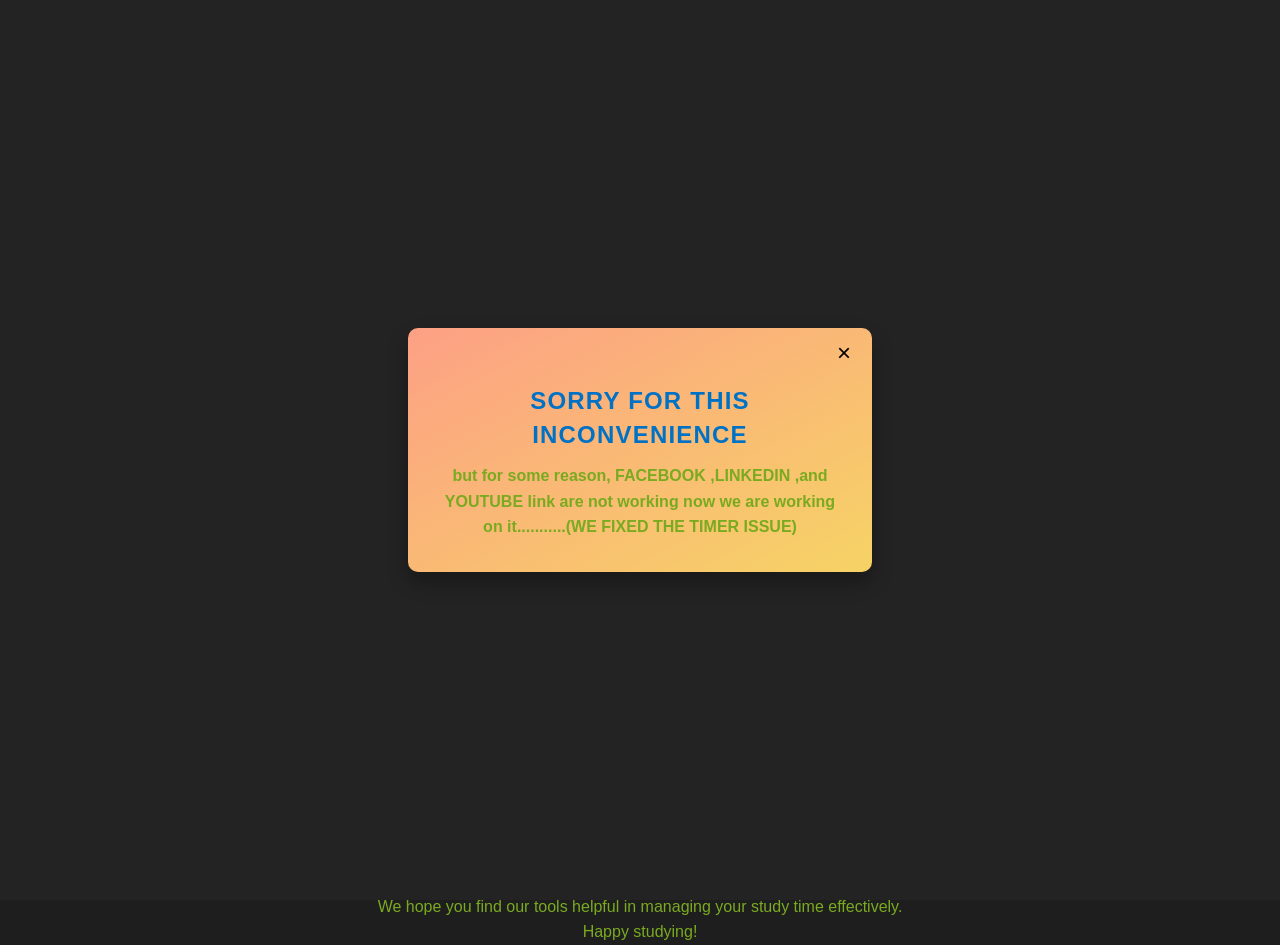
==== index.html @ 0629aa64 "Add files via upload" ====
<!DOCTYPE html>
<html lang="en">
<head>
    <!-------------------
    Basic meta tags for character encoding and responsive layout
    --------------------------->
    <meta charset="UTF-8">
    <meta name="viewport" content="width=device-width, initial-scale=1.0">    
    
    <!-------------------
    Page Title and SEO Metadata
    --------------------------->
    <title>homepage</title>
    <meta name="author" content="Devang">
    <meta name="description" content="Timer.App.com - Your ultimate destination for managing your study time effectively. Set timers for study sessions and breaks to enhance productivity.">
    <meta name="keywords" content="study timer, productivity, time management, study sessions, breaks, focus, organization">

    <!----------------------
    Link to external stylesheet 
    --------------------------->
    <link rel="stylesheet" href="homepage.css">
</head>
<body>

<!---------------------
Top navigation bar with logo and page links 
--------------------------->
    <nav class="navbar">
        <div class="navbar-brand">⏰ Timer App.com</div>
        <ul class="navbar-links">
            <li><a href="index.html">Home</a></li>
            <li><a href="alarm.html">Alarm</a></li>
            <li><a href="stopwatch.html">Stopwatch</a></li>
            <li><a href="timer.html">Timer</a></li>
            <li><a href="liveclock.html">Live Clock</a></li>
        </ul>
    </nav>

    <!-----------------
    Breadcrumb navigation for better user orientation 
    --------------------------->
    <nav class="breadcrumb-nav" aria-label="Breadcrumb" style="margin: 1.2rem 0 0 0.5rem;">
        <ol class="breadcrumb">
            <li><a href="index.html">Home</a></li>
        </ol>
    </nav>

    <!-----------------------------
    Introduction section with welcome message and overview 
    --------------------------->
    <div class="container" id>
        <h1>Welcome to Timer.App.com</h1>
        <p>Your ultimate destination for managing your study time effectively.</p>
        <p>Set timers for study sessions and breaks to enhance productivity.</p>
        <h2>Get Started</h2>
        <p>Choose from our range of tools to help you stay focused and organized:</p>
    </div>

    <!------------------------------------
    Buttons linking to available time management tools 
    ------------------------------------>
    <div class="tool-buttons">
        <a href="liveclock.html"><button>⏰ Clock</button></a>
        <a href="stopwatch.html"><button>⏱️ Stopwatch</button></a>
        <a href="alarm.html"><button>⏰ Alarm</button></a>
        <a href="timer.html"><button>⏲️ Timer</button></a>
    </div>

    <!-------------------------
    Features list section describing what the platform offers 
    --------------------------->
    <h2>Features</h2>
    <p>Our platform offers a variety of features to help you stay focused and productive:</p>
    <ul>
        <li>Customizable timers for study sessions and breaks</li>
        <li>Progress tracking to monitor your study habits</li>
        <li>Integration with popular task management tools</li>
        <li>Notifications to remind you when it's time to take a break or resume studying</li>
        <li>Community support and resources to enhance your learning experience</li>
    </ul>

    <!--------------------------
    Popup overlay 
    --------------------------->
    <div id="popup" class="popup-overlay">
    <div class="popup-box">
    <button class="close-btn">&times;</button>
    <h2>SORRY FOR THIS INCONVENIENCE</h2>
    <p><strong>but for some reason, FACEBOOK ,LINKEDIN ,and YOUTUBE link are not working now we are working on it...........(WE FIXED THE TIMER ISSUE) </strong></p>
  </div>
</div>

</body>

    <!--------------------------
    Footer section with contact information and social links
    --------------------------->
    <footer class="footer">
        <p>&copy; 2025 Timer App.com. All rights reserved.</p>
        <p>Created by Devang</p>
        <p>Contact: <a href="mailto:devangkumarprajapati1908@gmail.com">devangkumarprajapati1908@gmail.com</a></p>

        <!----------------------
        Social media links with icons and tooltips
        --------------------------->
        <p>Follow us on social media for updates and tips:</p>
    
        <div class="social-icons">

            <!-------------------------
            Instagram 
            --------------------------->
            <a href="https://www.instagram.com/dev_daksh__/" class="social-icon" target="_blank" rel="noopener">
                <span class="tooltip">Instagram</span>
                <svg xmlns="http://www.w3.org/2000/svg" viewBox="0 0 24 24" fill="none" stroke="currentColor" stroke-width="2" stroke-linecap="round" stroke-linejoin="round" class="feather feather-instagram">
                    <rect x="2" y="2" width="20" height="20" rx="5" ry="5"></rect>
                    <path d="M16 11.5a4.5 4.5 0 1 1-9 0 4.5 4.5 0 0 1 9 0z"></path>
                    <line x1="17.5" y1="6.5" x2="17.51" y2="6.5"></line>
                </svg>
            </a>

            <!--------------------------
            Facebook
            --------------------------->
            <a href="https://www.facebook.com/devangkumarprajapati1908" class="social-icon" target="_blank" rel="noopener">
                <span class="tooltip">Facebook</span>
                <svg xmlns="http://www.w3.org/2000/svg" viewBox="0 0 24 24" fill="none" stroke="currentColor" stroke-width="2" stroke-linecap="round" stroke-linejoin="round" class="feather feather-facebook">
                    <rect x="2" y="2" width="20" height="20" rx="5" ry="5"></rect>
                    <path d="M16 8h-2a2 2 0 0 0-2 2v2H10v3h2v5h3v-5h2.1l.4-3H15v-1c0-.28.22-.5.5-.5H17V8z"></path>
                </svg>
            </a>

            <!--------------------------
            LinkedIn
            --------------------------->
            <a href="https://www.linkedin.com/in/devang-kumar-prajapati-1908/" class="social-icon" target="_blank" rel="noopener">
                <span class="tooltip">LinkedIn</span>
                <svg xmlns="http://www.w3.org/2000/svg" viewBox="0 0 24 24" fill="none" stroke="currentColor" stroke-width="2" stroke-linecap="round" stroke-linejoin="round" class="feather feather-linkedin">
                    <rect x="2" y="2" width="20" height="20" rx="5" ry="5"></rect>
                    <line x1="8" y1="11" x2="8" y2="16"></line>
                    <line x1="8" y1="8" x2="8" y2="8"></line>
                    <line x1="12" y1="16" x2="12" y2="11"></line>
                    <path d="M16 16v-3a2 2 0 0 0-4 0"></path>
                </svg>
            </a>

            <!--------------------------
            YouTube
            --------------------------->
            <a href="https://www.youtube.com/@devangkumarprajapati1908" class="social-icon" target="_blank" rel="noopener">
                <span class="tooltip">YouTube</span>
                <svg xmlns="http://www.w3.org/2000/svg" viewBox="0 0 24 24" fill="none" stroke="currentColor" stroke-width="2" stroke-linecap="round" stroke-linejoin="round" class="feather feather-youtube">
                    <rect x="2" y="4" width="20" height="16" rx="4" ry="4"></rect>
                    <polygon points="10 9 16 12 10 15 10 9"></polygon>
                </svg>
            </a>
            <!--------------------------
            Github
            --------------------------->
            <a href="https://github.com/Devangdaksh" class="social-icon" target="_blank" rel="noopener">
                <span class="tooltip">GitHub</span>
                <svg xmlns="http://www.w3.org/2000/svg" viewBox="0 0 24 24" fill="none" stroke="currentColor" stroke-width="2" stroke-linecap="round" stroke-linejoin="round" class="feather feather-github">
                    <path d="M12 2C6.13 2 2 6.13 2 12c0 4.42 2.87 8.17 6.84 9.5.5.09.66-.22.66-.48 0-.24-.01-.87-.01-1.7-2.78.6-3.37-1.34-3.37-1.34-.45-1.16-1.1-1.47-1.1-1.47-.9-.62.07-.61.07-.61 1 .07 1.53 1.03 1.53 1.03.89 1.52 2.34 1.08 2.91.83.09-.65.35-1.08.63-1.33-2.22-.25-4.56-1.11-4.56-4.95 0-1.09.39-1.98 1.03-2.68-.1-.25-.45-1.27.1-2.65 0 0 .84-.27 2.75 1.02A9.56 9.56 0 0 1 12 6.8c.85.004 1.71.115 2.51.337 1.91-1.29 2.75-1.02 2.75-1.02.55 1.38.2 2.4.1 2.65.64.7 1.03 1.59 1.03 2.68 0 3.85-2.34 4.7-4.57 4.95.36.31.68.92.68 1.85 0 1.33-.01 2.41-.01 2.74 0 .27.16.58.67.48A10.01 10.01 0 0 0 22 12c0-5.87-4.73-10-10-10z"/>
                </svg>
            </a>
        </div>
        </p>
    </footer>

    <!--------------------------
    Additional information section with thank you message and study tips
    --------------------------->
    <h2>Additional Information</h2>
    <p>We appreciate your support and feedback. If you have any suggestions or need assistance, feel free to reach out to us.</p>
    <p>Here are some tips to enhance your study sessions:</p>
    <p>Thank you for choosing StudyTimer.com to enhance your study productivity!</p>
    <p>We hope you find our tools helpful in managing your study time effectively.</p>
    <p>Happy studying!</p>

    <!--------------------------------
    Theme toggle button for switching dark/light mode
    --------------------------->
    <button class="theme-toggle-btn" id="darkModeToggle" title="Toggle dark mode">🌙</button>

    <!------------------------------ 
    JavaScript file for homepage functionality 
     --------------------------->
    <script src="homepage.js"></script>
</html>
---- homepage.css ----
/* -------------------------------------------
   BASE STYLES
------------------------------------------- */
body {
    font-family: 'Segoe UI', Tahoma, Geneva, Verdana, sans-serif;
    background-color: #f4f4f4;
    margin: 0;
    padding: 0;
    min-height: 100vh;
    box-sizing: border-box;
    transition: background 0.3s, color 0.3s;
}

h1, h2, h3, h4, h5, h6 {
    margin: 0;
    padding: 24px 0 12px 0;
    color: #0072c6;
    font-family: 'Segoe UI', Arial, sans-serif;
    font-size: 1.5rem;
    line-height: 1.4;
    text-transform: uppercase;
    letter-spacing: 0.05em;
    text-align: center;
}

p {
    text-align: center;
    font-family: 'Segoe UI', Arial, sans-serif;
    font-size: 1rem;
    margin: 0;
    padding: 0;
    line-height: 1.6;
    color: #7aaa20;
}

a {
    color: #007BFF;
    text-decoration: none;
    transition: color 0.2s;
}

/* -------------------------------------------
   FEATURE SECTION STYLING
------------------------------------------- */
.features-section {
    width: 80%;
    margin: 0 auto;
    text-align: center;
    padding: 2rem 0;
    background: #fff;
    border-radius: 8px;
    box-shadow: 0 4px 12px rgba(0, 0, 0, 0.1);
    box-sizing: border-box;
    transition: background 0.3s, color 0.3s;
    display: flex;
    flex-direction: column;
    align-items: center;
    justify-content: center;
    gap: 1.5rem;
}

/* -------------------------------------------
   NAVIGATION BAR (Fixed Top)
------------------------------------------- */
.navbar {
    width: 100vw;
    background: #007BFF;
    color: #fff;
    padding: 0.7rem 1rem;
    display: flex;
    align-items: center;
    justify-content: space-between;
    position: fixed;
    top: 0;
    left: 0;
    z-index: 100;
    box-shadow: 0 2px 8px rgba(0,0,0,0.07);
    box-sizing: border-box;
}

.navbar-brand {
    font-size: 1.2rem;
    font-weight: bold;
    letter-spacing: 1px;
    white-space: nowrap;
}

.navbar-links {
    list-style: none;
    display: flex;
    gap: 1rem;
    margin: 0;
    padding: 0;
    flex-wrap: wrap;
}

.navbar-links li {
    display: inline;
}

.navbar-links a {
    color: #fff;
    text-decoration: none;
    font-size: 1rem;
    padding: 0.2rem 0.5rem;
    border-radius: 4px;
    transition: color 0.2s ease , background 0.2s ease;
}

.navbar-links a:hover {
    color: #ffd700;
    background: rgba(255,255,255,0.1);
}

/* -------------------------------------------
   RESPONSIVE NAVIGATION
------------------------------------------- */
@media (max-width: 600px) {
    .navbar {
        flex-direction: column;
        align-items: flex-start;
        padding: 0.7rem 0.5rem;
    }

    .navbar-links {
        width: 100%;
        gap: 0.5rem;
        justify-content: flex-start;
    }

    .navbar-links a {
        font-size: 0.95rem;
        padding: 0.3rem 0.6rem;
    }
}

/* -------------------------------------------
   HEADER & BREADCRUMB NAVIGATION
------------------------------------------- */
.header {
    background: #007BFF;
    padding: 1.2rem 1.5rem 0.7rem 1.5rem;
    font-size: 1.7rem;
    font-weight: bold;
    letter-spacing: 1px;
    color: #fff;
}
.breadcrumb-nav {
    background: #007BFF;
    padding: 0.5rem 1.5rem;
    font-size: 1rem;
    border-radius: 0 0 8px 8px;
}

.breadcrumb {
    color: #fff;
    list-style: none;
    display: flex;
    align-items: center;
    gap: 0.3em;
    padding: 0;
    margin: 0;
}

.breadcrumb li:last-child {
    color: #ffd700;
    font-weight: bold;
}

.breadcrumb a {
    color: #fff;
    text-decoration: none;
}

.breadcrumb a:hover {
    text-decoration: underline;
    color: #ffd700;
}

/* Dark Mode Breadcrumb */
body.dark-mode .breadcrumb-nav {
    background: #007BFF;
}
body.dark-mode .breadcrumb li,
body.dark-mode .breadcrumb a {
    color: #e0e0e0;
}
body.dark-mode .breadcrumb li:last-child {
    color: #66aaff;
}

/* -------------------------------------------
   TOOL BUTTONS
------------------------------------------- */
.tool-buttons {
    display: flex;
    flex-wrap: wrap;
    justify-content: center;
    gap: 1rem;
    margin: 2rem 0;
}

.tool-buttons a {
    text-decoration: none;
}

.tool-buttons button {
    background-color: #007BFF;
    color: white;
    font-size: 1rem;
    padding: 0.8rem 1.6rem;
    border: none;
    border-radius: 1.5rem;
    box-shadow: 0 4px 12px rgba(0, 123, 255, 0.2);
    cursor: pointer;
    transition: background-color 0.3s ease, transform 0.2s ease, box-shadow 0.3s ease;
}

.tool-buttons button:hover {
    background-color: #0056b3;
    transform: translateY(-2px);
    box-shadow: 0 6px 16px rgba(0, 86, 179, 0.3);
}

.tool-buttons button:active {
    transform: translateY(0);
    box-shadow: 0 2px 8px rgba(0, 86, 179, 0.2);
}

/* -------------------------------------------
   SOCIAL MEDIA ICON STYLES
------------------------------------------- */
.social-icons {
    display: flex;
    align-items: center;
    gap: 20px;
    flex-wrap: wrap;
    justify-content: center;
    margin-top: 10px;
}

.social-icon {
    position: relative;
    display: inline-flex;
    align-items: center;
    justify-content: center;
    width: 40px;
    height: 40px;
    border-radius: 50%;
    background-color: white;
    box-shadow: 0 4px 6px rgba(0, 0, 0, 0.1);
    transition: transform 0.3s;
    cursor: pointer;
}

.social-icon:hover {
    transform: scale(1.1);
}

.social-icon svg {
    width: 20px;
    height: 20px;
}

.social-icon span.tooltip {
    position: absolute;
    bottom: 120%;
    left: 50%;
    transform: translateX(-50%);
    background-color: #e91e63;
    color: white;
    padding: 4px 10px;
    border-radius: 5px;
    font-size: 12px;
    white-space: nowrap;
    opacity: 0;
    pointer-events: none;
    transition: opacity 0.3s ease-in-out;
}

.social-icon:hover span.tooltip {
    opacity: 1;
}

.social-icon:hover svg {
    fill: #e91e63;
}

/* -------------------------------------------
   THEME TOGGLE BUTTON
------------------------------------------- */
.theme-toggle-btn {
    position: fixed;
    right: 2rem;
    bottom: 2rem;
    z-index: 1000;
    width: 48px;
    height: 48px;
    border-radius: 50%;
    background-color: #fff;
    color: #007BFF;
    font-size: 1.5rem;
    border: none;
    box-shadow: 0 4px 8px rgba(0,0,0,0.15);
    display: flex;
    align-items: center;
    justify-content: center;
    cursor: pointer;
    transition: background 0.3s, color 0.3s, box-shadow 0.3s;
}

.theme-toggle-btn:hover {
    background-color: #007BFF;
    color: #fff;
    box-shadow: 0 6px 16px rgba(0, 123, 255, 0.2);
}

/* -------------------------------------------
   DARK MODE STYLES
------------------------------------------- */
.container.dark-mode {
    background-color: #1e1e1e;
    color: #f4f4f4;
}

.container.dark-mode h1,
.container.dark-mode h2,
.container.dark-mode h3,
.container.dark-mode p {
    color: #f4f4f4;
}

.container.dark-mode a {
    color: #007BFF;
}

.container.dark-mode .navbar,
.container.dark-mode .breadcrumb-nav {
    background: #0072c6;
}

.container.dark-mode .tool-buttons button {
    background-color: #0056b3;
}

.container.dark-mode .tool-buttons button:hover {
    background-color: #007BFF;
}

.container.dark-mode .social-icon {
    background-color: #2c2c2c;
}

.container.dark-mode .social-icon:hover {
    background-color: #3a3a3a;
}

.container.dark-mode .social-icon span.tooltip {
    background-color: #333;
}

.container.dark-mode .theme-toggle-btn {
    background-color: #0056b3;
}

.container.dark-mode .theme-toggle-btn:hover {
    background-color: #007BFF;
}

body.dark-mode {
    background-color: #1e1e1e;
    color: #f4f4f4;
}

body.dark-mode a {
    color: #66aaff;
}

body.dark-mode .navbar,
body.dark-mode .breadcrumb-nav {
    background: #1a1a1a;
    color: #fff;
}

body.dark-mode .breadcrumb a {
    color: #ccc;
}

body.dark-mode .breadcrumb li:last-child {
    color: #ffd700;
}

body.dark-mode .tool-buttons button {
    background-color: #333;
    color: #fff;
}

body.dark-mode .tool-buttons button:hover {
    background-color: #555;
}

body.dark-mode .theme-toggle-btn {
    background-color: #333;
    color: #fff;
}

body.dark-mode .theme-toggle-btn:hover {
    background-color: #555;
}

body.dark-mode div {
    background-color: #232323;
    color: #f4f4f4;
}

/* -------------------------------------------
   PRINT STYLES
------------------------------------------- */
@media print {
    body {
        background-color: #fff;
        color: #000;
    }

    .navbar, .theme-toggle-btn {
        display: none !important;
    }

    .container {
        padding: 0;
    }

    h1, h2, h3, p {
        color: #000;
    }
}

/* -------------------------------------------
   RESPONSIVE LAYOUT (TABLET + MOBILE)
------------------------------------------- */
@media (max-width: 768px) {
    .container {
        padding: 1rem;
        text-align: center;
        max-width: 100vw;
        overflow-x: hidden;
    }

    .tool-buttons {
        flex-direction: column;
        gap: 1rem;
        align-items: center;
    }

    .tool-buttons button {
        width: 100%;
        max-width: 300px;
        font-size: 1.1rem;
        padding: 1rem;
    }

    .features-section {
        width: 100%;
        padding: 1rem 0.5rem;
    }

    .features-section ul {
        padding-left: 1.2rem;
        text-align: left;
    }

    .features-section li {
        position: relative;
        padding-left: 1.5rem;
    }

    .features-section li:before {
        content: '';
        position: absolute;
        left: 0;
        top: 0.6rem;
        width: 6px;
        height: 6px;
        border-radius: 50%;
        background: #007BFF;
    }
}

/*---------------- 
  Popup Overlay 
-----------------*/
.popup-overlay {
  position: fixed;
  top: 0;
  left: 0;
  width: 100%;
  height: 100%;
  background-color: rgba(0, 0, 0, 0.5);
  display: flex;
  align-items: center;
  justify-content: center;
  z-index: 9999;
}

/*---------------- 
  Popup Box 
-----------------*/
.popup-box {
  background: linear-gradient(to bottom right, #fda085, #f6d365);
  padding: 2rem;
  width: 90%;
  max-width: 400px;
  border-radius: 10px;
  text-align: center;
  position: relative;
  box-shadow: 0 10px 20px rgba(0, 0, 0, 0.3);
  font-family: sans-serif;
}

/*---------------- 
  Close Button 
-----------------*/
.close-btn {
  position: absolute;
  top: 10px;
  right: 15px;
  background: none;
  border: none;
  font-size: 24px;
  cursor: pointer;
}

/*---------------- 
  Action Button 
-----------------*/
.action-btn {
  margin-top: 1rem;
  background-color: white;
  border: 2px solid #333;
  padding: 0.75rem 1.5rem;
  font-weight: bold;
  font-size: 1rem;
  cursor: pointer;
  transition: background 0.3s;
}

.action-btn:hover {
  background-color: #f0f0f0;
}
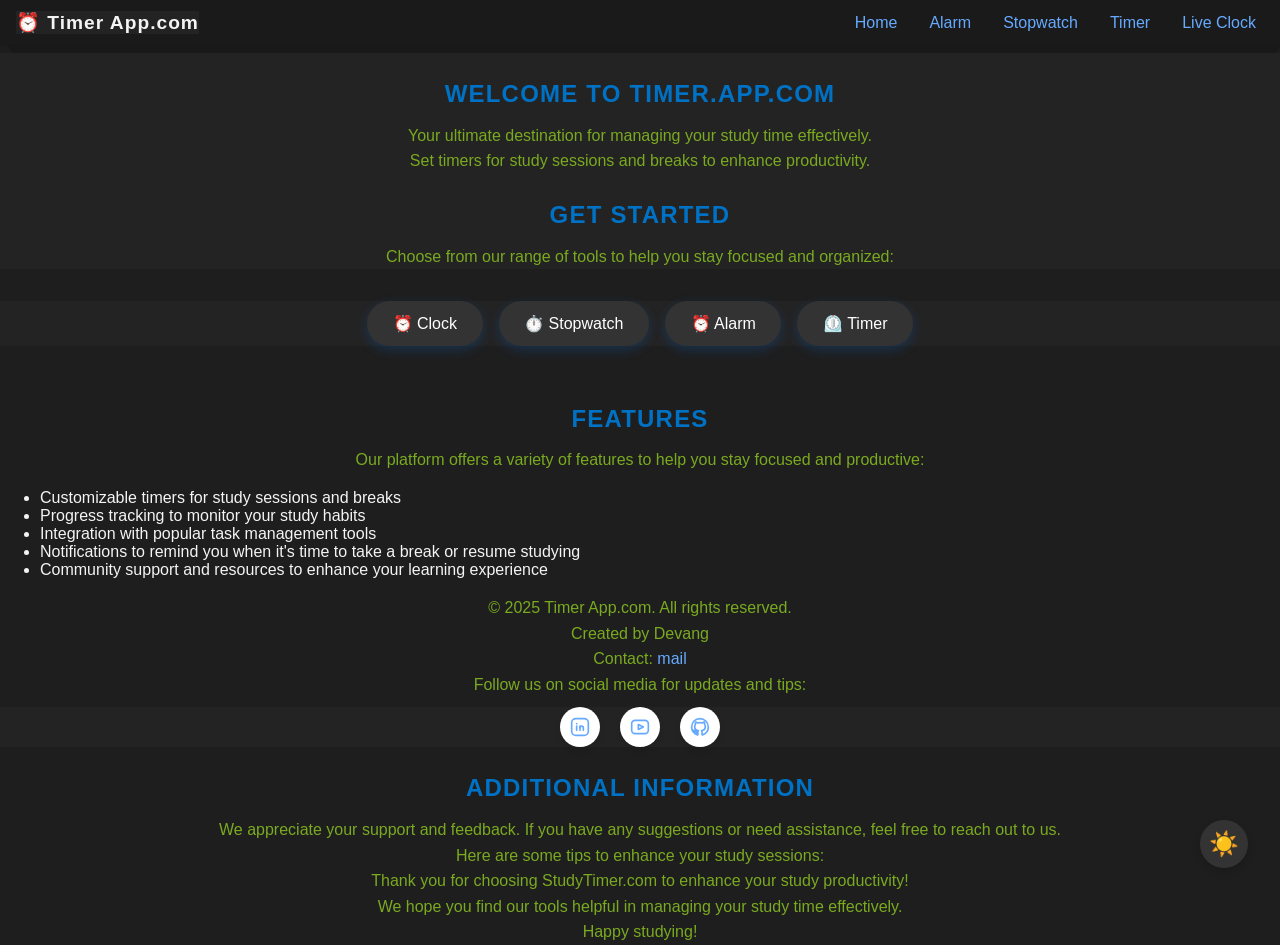
==== commit 5d913600: "Update social media links and contact information across multiple files" ====
--- a/index.html
+++ b/index.html
@@ -79,15 +79,6 @@
         <li>Community support and resources to enhance your learning experience</li>
     </ul>
 
-    <!--------------------------
-    Popup overlay 
-    --------------------------->
-    <div id="popup" class="popup-overlay">
-    <div class="popup-box">
-    <button class="close-btn">&times;</button>
-    <h2>SORRY FOR THIS INCONVENIENCE</h2>
-    <p><strong>but for some reason, FACEBOOK ,LINKEDIN ,and YOUTUBE link are not working now we are working on it...........(WE FIXED THE TIMER ISSUE) </strong></p>
-  </div>
 </div>
 
 </body>
@@ -98,7 +89,7 @@
     <footer class="footer">
         <p>&copy; 2025 Timer App.com. All rights reserved.</p>
         <p>Created by Devang</p>
-        <p>Contact: <a href="mailto:devangkumarprajapati1908@gmail.com">devangkumarprajapati1908@gmail.com</a></p>
+        <p>Contact: <a href="mailto:devangworkid@gmail.com">mail</a></p>
 
         <!----------------------
         Social media links with icons and tooltips
@@ -107,33 +98,10 @@
     
         <div class="social-icons">
 
-            <!-------------------------
-            Instagram 
-            --------------------------->
-            <a href="https://www.instagram.com/dev_daksh__/" class="social-icon" target="_blank" rel="noopener">
-                <span class="tooltip">Instagram</span>
-                <svg xmlns="http://www.w3.org/2000/svg" viewBox="0 0 24 24" fill="none" stroke="currentColor" stroke-width="2" stroke-linecap="round" stroke-linejoin="round" class="feather feather-instagram">
-                    <rect x="2" y="2" width="20" height="20" rx="5" ry="5"></rect>
-                    <path d="M16 11.5a4.5 4.5 0 1 1-9 0 4.5 4.5 0 0 1 9 0z"></path>
-                    <line x1="17.5" y1="6.5" x2="17.51" y2="6.5"></line>
-                </svg>
-            </a>
-
-            <!--------------------------
-            Facebook
-            --------------------------->
-            <a href="https://www.facebook.com/devangkumarprajapati1908" class="social-icon" target="_blank" rel="noopener">
-                <span class="tooltip">Facebook</span>
-                <svg xmlns="http://www.w3.org/2000/svg" viewBox="0 0 24 24" fill="none" stroke="currentColor" stroke-width="2" stroke-linecap="round" stroke-linejoin="round" class="feather feather-facebook">
-                    <rect x="2" y="2" width="20" height="20" rx="5" ry="5"></rect>
-                    <path d="M16 8h-2a2 2 0 0 0-2 2v2H10v3h2v5h3v-5h2.1l.4-3H15v-1c0-.28.22-.5.5-.5H17V8z"></path>
-                </svg>
-            </a>
-
             <!--------------------------
             LinkedIn
             --------------------------->
-            <a href="https://www.linkedin.com/in/devang-kumar-prajapati-1908/" class="social-icon" target="_blank" rel="noopener">
+            <a href="https://www.linkedin.com/in/devang-Singh-41642a366" class="social-icon" target="_blank" rel="noopener">
                 <span class="tooltip">LinkedIn</span>
                 <svg xmlns="http://www.w3.org/2000/svg" viewBox="0 0 24 24" fill="none" stroke="currentColor" stroke-width="2" stroke-linecap="round" stroke-linejoin="round" class="feather feather-linkedin">
                     <rect x="2" y="2" width="20" height="20" rx="5" ry="5"></rect>
@@ -147,7 +115,7 @@
             <!--------------------------
             YouTube
             --------------------------->
-            <a href="https://www.youtube.com/@devangkumarprajapati1908" class="social-icon" target="_blank" rel="noopener">
+            <a href="https://www.youtube.com/@script_dev-e3i" class="social-icon" target="_blank" rel="noopener">
                 <span class="tooltip">YouTube</span>
                 <svg xmlns="http://www.w3.org/2000/svg" viewBox="0 0 24 24" fill="none" stroke="currentColor" stroke-width="2" stroke-linecap="round" stroke-linejoin="round" class="feather feather-youtube">
                     <rect x="2" y="4" width="20" height="16" rx="4" ry="4"></rect>
